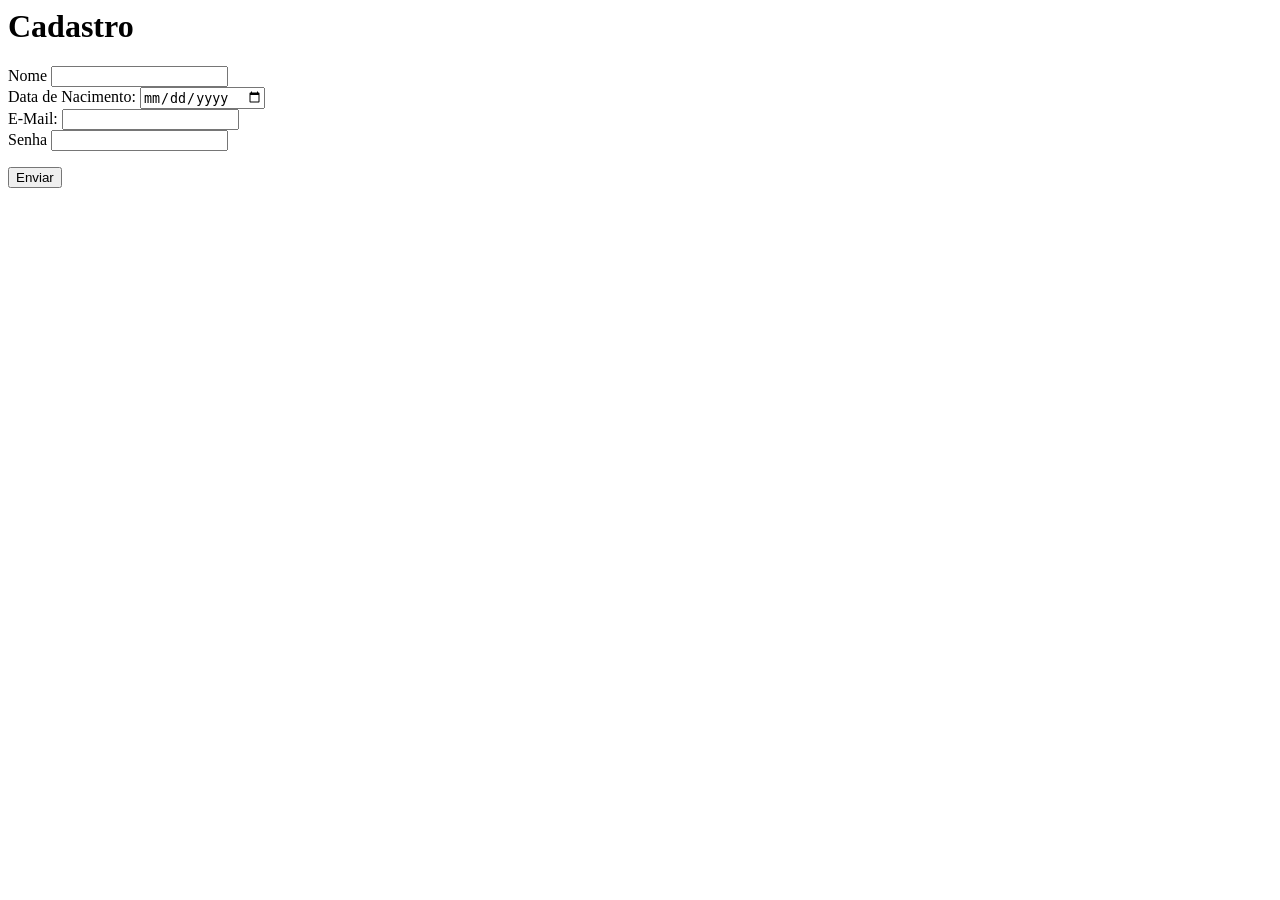
==== Cadastro.html @ 879cd861 "Add files via upload" ====
<html>
    <head>
        <title> Cadastro</title>
        <link rel="stylesheet" href="Desafio 3.css">
    </head>
    <body>
        <h1 id="titulo-form"> Cadastro</h1>
    <form>
        <label> Nome</label>
        <input type="text" id="name">
        <div class="Data_de_Nacimento">
        <label for="Data_de_Nacimento"> Data de Nacimento:</label>
        <input type="date" id="Data_de_Nacimento" name="Data_de_Nacimento">
        </div>
        <div class="E-Mail">
        <label for="E-Mail"> E-Mail:</label>
        <input type="email" id="email" name="E-Mail" Requirement>
        </div>
        <label> Senha</label>
        <input type="password" id="senha">
    </form>
    <script src="Cadastro.js"></script>
    </body>
    <footer>
        <button type="submit" id="btnEnviar"> Enviar</button>
    </footer>
</html>
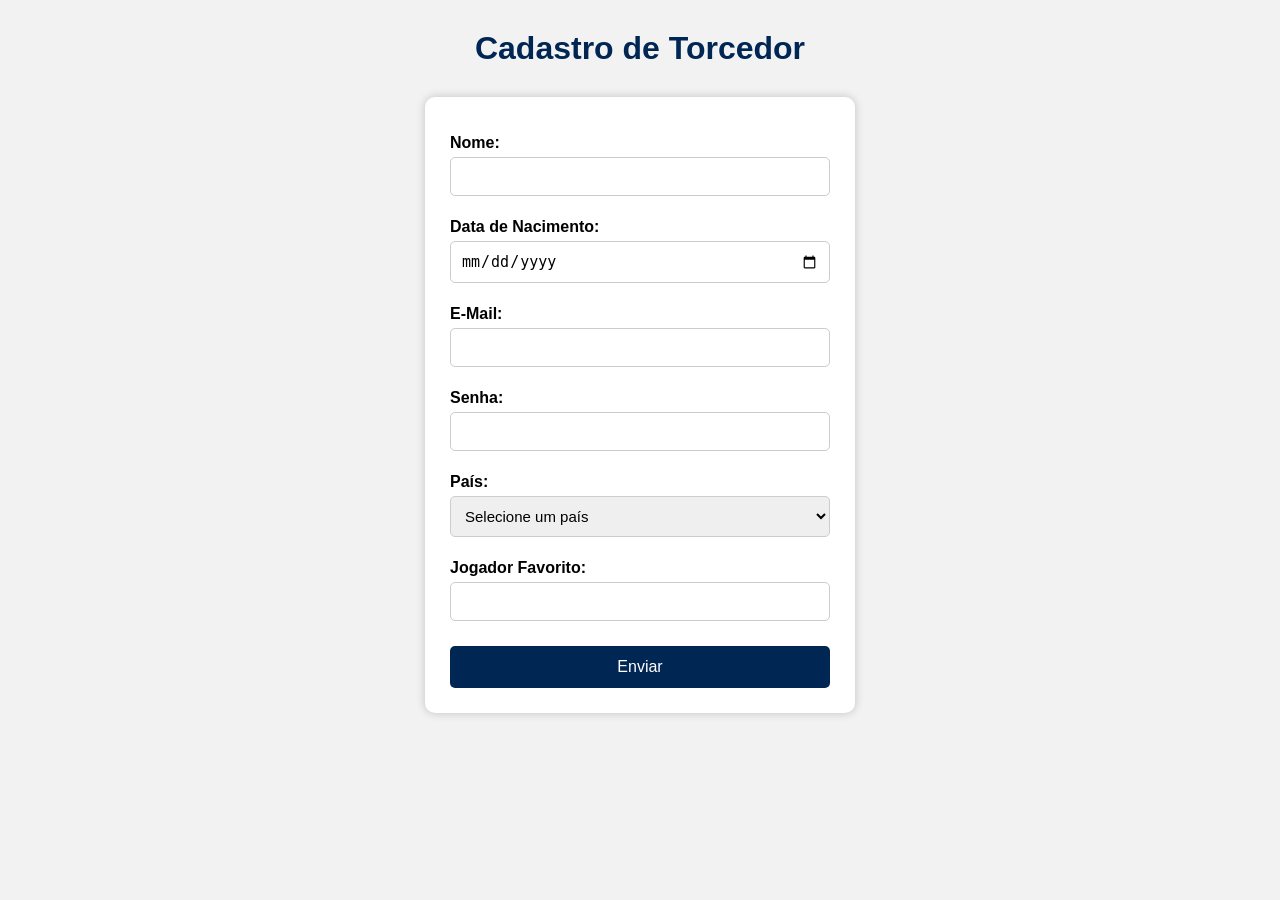
==== commit b5560410: "Add files via upload" ====
--- a/Cadastro.html
+++ b/Cadastro.html
@@ -1,27 +1,57 @@
 <html>
     <head>
+        <meta charset="UTF-8">
         <title> Cadastro</title>
-        <link rel="stylesheet" href="Desafio 3.css">
+        <link rel="stylesheet" href="Cadastro.css">
     </head>
     <body>
-        <h1 id="titulo-form"> Cadastro</h1>
+        <h1 id="titulo-form"> Cadastro de Torcedor</h1>
     <form>
-        <label> Nome</label>
-        <input type="text" id="name">
+        <label> Nome:</label>
+        <input type="text" id="nome" required>
         <div class="Data_de_Nacimento">
         <label for="Data_de_Nacimento"> Data de Nacimento:</label>
-        <input type="date" id="Data_de_Nacimento" name="Data_de_Nacimento">
+        <input type="date" id="data" name="Data_de_Nacimento" required>
         </div>
         <div class="E-Mail">
         <label for="E-Mail"> E-Mail:</label>
-        <input type="email" id="email" name="E-Mail" Requirement>
+        <input type="email" id="email" name="E-Mail" required>
         </div>
-        <label> Senha</label>
-        <input type="password" id="senha">
+        <label> Senha:</label>
+        <input type="password" id="senha" required>
+        <br>
+        <label> País:</label>
+        <select id="pais" required>
+            <option value="">Selecione um país</option>
+            <option value="Brasil">Brasil</option>
+            <option value="Argentina">Argentina</option>
+            <option value="Uruguai">Uruguai</option>
+            <option value="Paraguai">Paraguai</option>
+            <option value="Chile">Chile</option>
+            <option value="Bolívia">Bolívia</option>
+            <option value="Peru">Peru</option>
+            <option value="Colômbia">Colômbia</option>
+            <option value="Venezuela">Venezuela</option>
+            <option value="Equador">Equador</option>
+            <option value="México">México</option>
+            <option value="Estados Unidos">Estados Unidos</option>
+            <option value="Canadá">Canadá</option>
+            <option value="Portugal">Portugal</option>
+            <option value="Espanha">Espanha</option>
+            <option value="França">França</option>
+            <option value="Alemanha">Alemanha</option>
+            <option value="Itália">Itália</option>
+            <option value="Reino Unido">Reino Unido</option>
+            <option value="Japão">Japão</option>
+        </select>
+        <br>
+        <label> Jogador Favorito:</label>
+        <input type="text" id="jogador_favorito" required>
+        <br>
+        <button type="submit" id="btnEnviar"> Enviar</button>
     </form>
     <script src="Cadastro.js"></script>
     </body>
     <footer>
-        <button type="submit" id="btnEnviar"> Enviar</button>
     </footer>
 </html>
--- a/Cadastro.css
+++ b/Cadastro.css
@@ -0,0 +1,79 @@
+body{
+    font-family: Arial, sans-serif;
+    background: #f2f2f2;
+    margin: 0;
+    text-align: center;
+}
+
+h1{
+    color: #002654;
+    margin-top: 30px;
+}
+
+form{
+    background: white;
+    width: 380px;
+    margin: 30px auto;
+    padding: 25px;
+    border-radius: 10px;
+    box-shadow: 0 0 10px rgba(0,0,0,0.2);
+    text-align: left;
+}
+
+label{
+    display: block;
+    margin-top: 12px;
+    font-weight: bold;
+}
+
+input,
+select{
+    width: 100%;
+    padding: 10px;
+    margin-top: 5px;
+    margin-bottom: 10px;
+    border: 1px solid #ccc;
+    border-radius: 5px;
+    box-sizing: border-box;
+    font-size: 15px;
+}
+
+input:focus,
+select:focus{
+    border-color: #002654;
+    outline: none;
+}
+
+button{
+    width: 100%;
+    padding: 12px;
+    margin-top: 15px;
+    background: #002654;
+    color: white;
+    border: none;
+    border-radius: 5px;
+    font-size: 16px;
+    cursor: pointer;
+    transition: 0.3s;
+}
+
+button:hover{
+    background: #004aad;
+}
+
+nav{
+    background: #002654;
+    padding: 15px;
+    text-align: center;
+}
+
+nav a{
+    color: white;
+    text-decoration: none;
+    margin: 15px;
+    font-weight: bold;
+}
+
+nav a:hover{
+    color: yellow;
+}
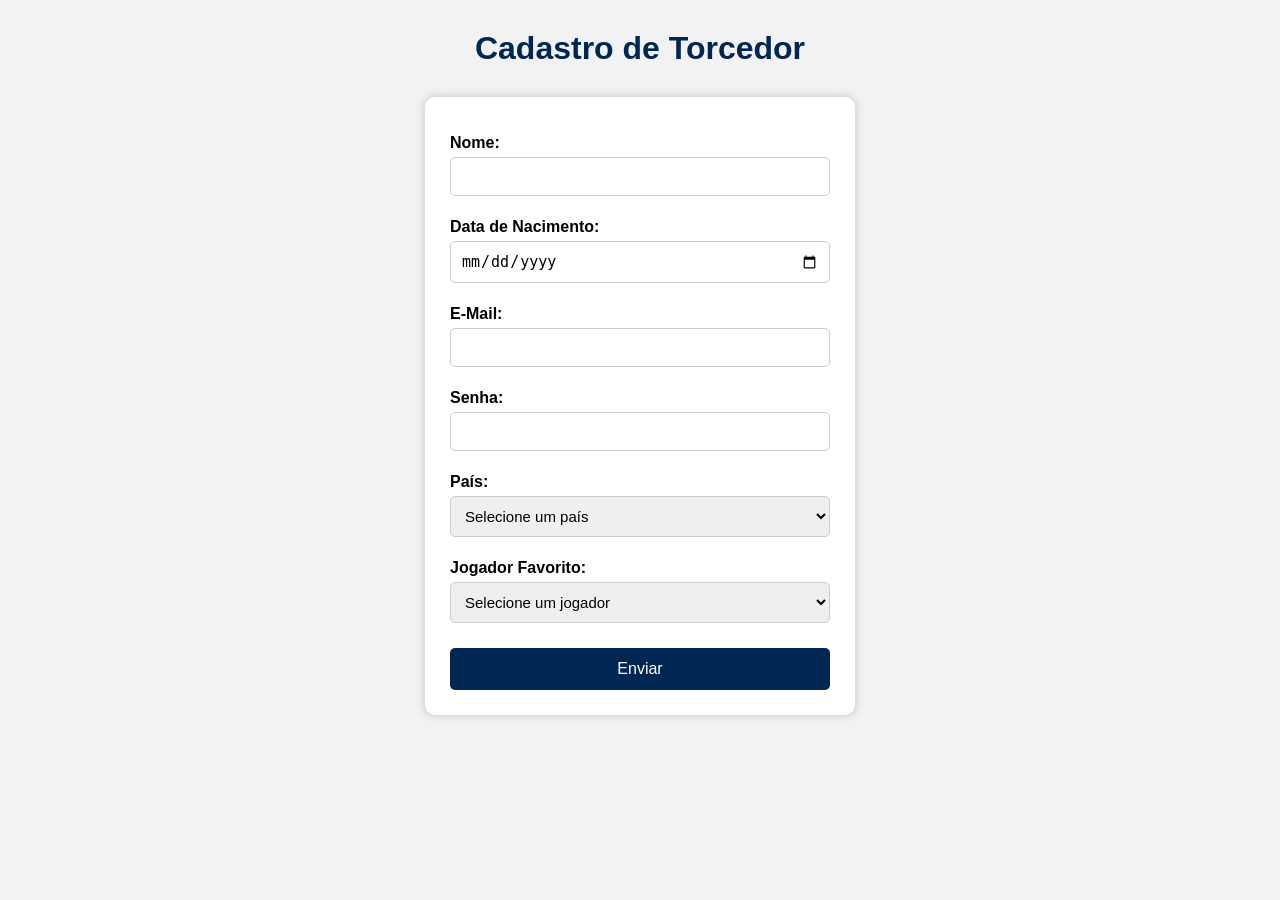
==== commit 84674b33: "Add files via upload" ====
--- a/Cadastro.html
+++ b/Cadastro.html
@@ -45,8 +45,29 @@
             <option value="Japão">Japão</option>
         </select>
         <br>
-        <label> Jogador Favorito:</label>
-        <input type="text" id="jogador_favorito" required>
+        <label for="jogador_favorito">Jogador Favorito:</label>
+<select id="jogador_favorito" required>
+    <option value="">Selecione um jogador</option>
+
+    <option value="Kylian Mbappé">Kylian Mbappé</option>
+    <option value="Ousmane Dembélé">Ousmane Dembélé</option>
+    <option value="Mike Maignan">Mike Maignan</option>
+    <option value="William Saliba">William Saliba</option>
+    <option value="Dayot Upamecano">Dayot Upamecano</option>
+    <option value="Jules Koundé">Jules Koundé</option>
+    <option value="Theo Hernández">Theo Hernández</option>
+    <option value="Lucas Hernández">Lucas Hernández</option>
+    <option value="Aurélien Tchouaméni">Aurélien Tchouaméni</option>
+    <option value="Adrien Rabiot">Adrien Rabiot</option>
+    <option value="N'Golo Kanté">N'Golo Kanté</option>
+    <option value="Eduardo Camavinga">Eduardo Camavinga</option>
+    <option value="Warren Zaïre-Emery">Warren Zaïre-Emery</option>
+    <option value="Michael Olise">Michael Olise</option>
+    <option value="Bradley Barcola">Bradley Barcola</option>
+    <option value="Marcus Thuram">Marcus Thuram</option>
+    <option value="Randal Kolo Muani">Randal Kolo Muani</option>
+    <option value="Désiré Doué">Désiré Doué</option>
+</select>
         <br>
         <button type="submit" id="btnEnviar"> Enviar</button>
     </form>
